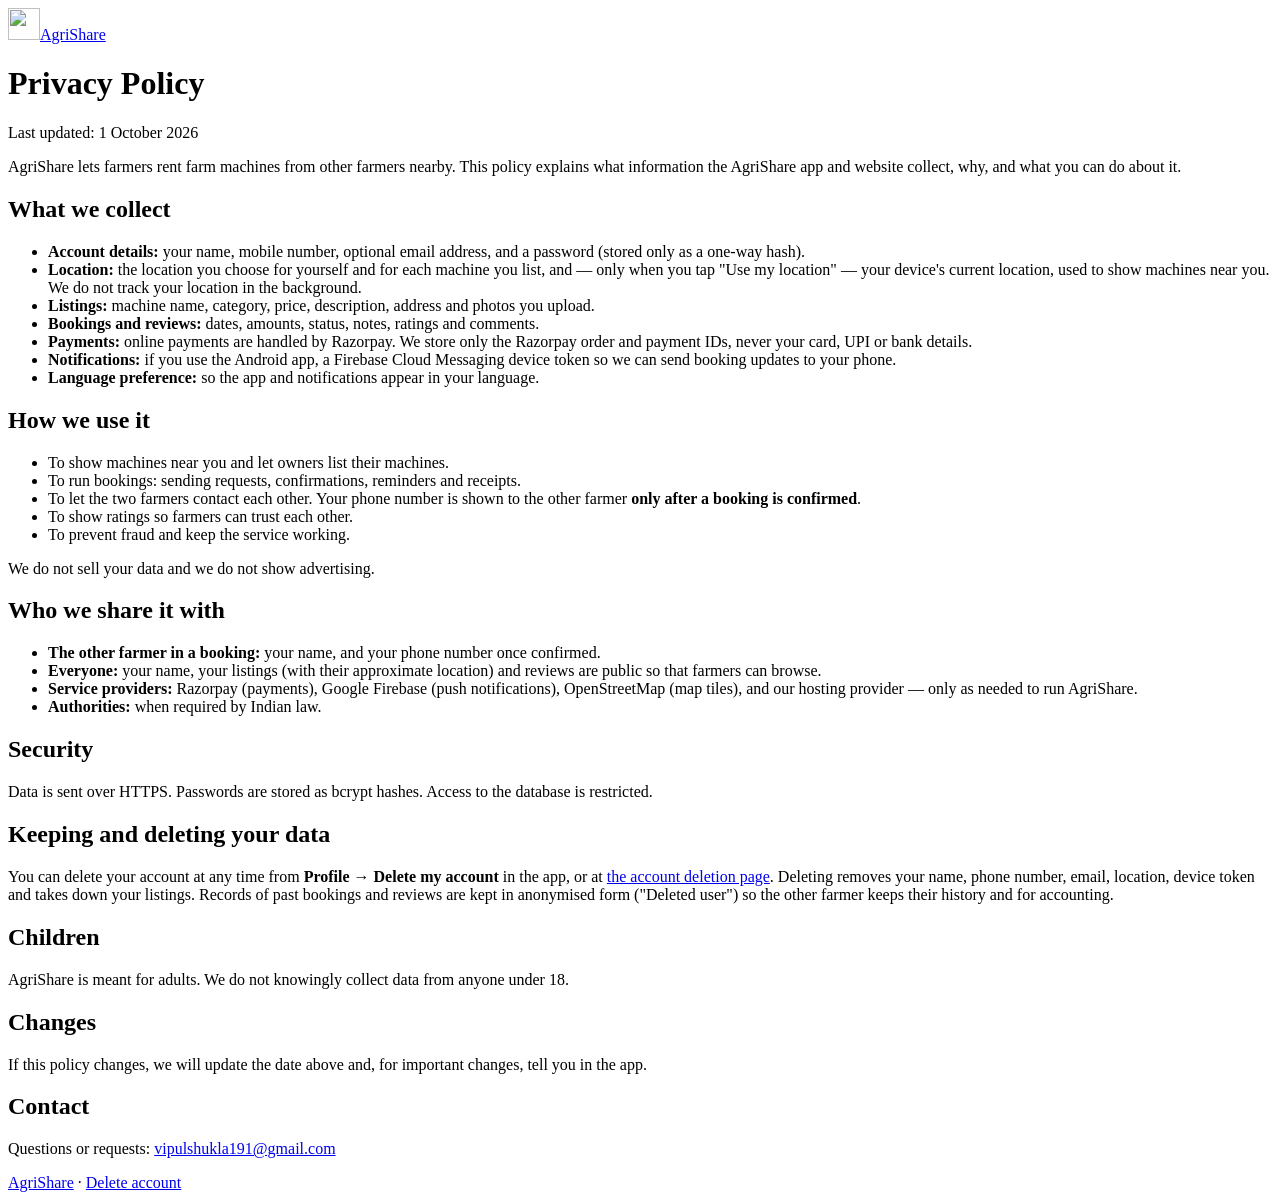
==== src/main/resources/static/privacy.html @ 47bba7d4 "Add mobile-first web UI in nine Indian languages Static SPA served by Spring Boot (vanilla ES module" ====
<!doctype html>
<html lang="en">
<head>
    <meta charset="utf-8">
    <meta name="viewport" content="width=device-width, initial-scale=1">
    <title>Privacy Policy · AgriShare</title>
    <link rel="icon" href="/favicon.svg" type="image/svg+xml">
    <link rel="stylesheet" href="https://fonts.googleapis.com/css2?family=Noto+Sans:wght@400;600;700&display=swap">
    <link rel="stylesheet" href="/css/app.css">
</head>
<body>
<header class="topbar">
    <a href="/" class="brand"><img src="/favicon.svg" alt="" width="32" height="32"><span>AgriShare</span></a>
</header>
<main class="main prose">
    <h1>Privacy Policy</h1>
    <p class="muted">Last updated: 1 October 2026</p>

    <p>AgriShare lets farmers rent farm machines from other farmers nearby. This policy explains what
        information the AgriShare app and website collect, why, and what you can do about it.</p>

    <h2>What we collect</h2>
    <ul>
        <li><b>Account details:</b> your name, mobile number, optional email address, and a password
            (stored only as a one-way hash).</li>
        <li><b>Location:</b> the location you choose for yourself and for each machine you list, and — only
            when you tap "Use my location" — your device's current location, used to show machines near you.
            We do not track your location in the background.</li>
        <li><b>Listings:</b> machine name, category, price, description, address and photos you upload.</li>
        <li><b>Bookings and reviews:</b> dates, amounts, status, notes, ratings and comments.</li>
        <li><b>Payments:</b> online payments are handled by Razorpay. We store only the Razorpay order and
            payment IDs, never your card, UPI or bank details.</li>
        <li><b>Notifications:</b> if you use the Android app, a Firebase Cloud Messaging device token so we
            can send booking updates to your phone.</li>
        <li><b>Language preference:</b> so the app and notifications appear in your language.</li>
    </ul>

    <h2>How we use it</h2>
    <ul>
        <li>To show machines near you and let owners list their machines.</li>
        <li>To run bookings: sending requests, confirmations, reminders and receipts.</li>
        <li>To let the two farmers contact each other. Your phone number is shown to the other farmer
            <b>only after a booking is confirmed</b>.</li>
        <li>To show ratings so farmers can trust each other.</li>
        <li>To prevent fraud and keep the service working.</li>
    </ul>
    <p>We do not sell your data and we do not show advertising.</p>

    <h2>Who we share it with</h2>
    <ul>
        <li><b>The other farmer in a booking:</b> your name, and your phone number once confirmed.</li>
        <li><b>Everyone:</b> your name, your listings (with their approximate location) and reviews are public
            so that farmers can browse.</li>
        <li><b>Service providers:</b> Razorpay (payments), Google Firebase (push notifications),
            OpenStreetMap (map tiles), and our hosting provider — only as needed to run AgriShare.</li>
        <li><b>Authorities:</b> when required by Indian law.</li>
    </ul>

    <h2>Security</h2>
    <p>Data is sent over HTTPS. Passwords are stored as bcrypt hashes. Access to the database is restricted.</p>

    <h2>Keeping and deleting your data</h2>
    <p>You can delete your account at any time from <b>Profile → Delete my account</b> in the app, or at
        <a href="/#/delete-account">the account deletion page</a>. Deleting removes your name, phone number,
        email, location, device token and takes down your listings. Records of past bookings and reviews are kept
        in anonymised form ("Deleted user") so the other farmer keeps their history and for accounting.</p>

    <h2>Children</h2>
    <p>AgriShare is meant for adults. We do not knowingly collect data from anyone under 18.</p>

    <h2>Changes</h2>
    <p>If this policy changes, we will update the date above and, for important changes, tell you in the app.</p>

    <h2>Contact</h2>
    <p>Questions or requests: <a href="mailto:vipulshukla191@gmail.com">vipulshukla191@gmail.com</a></p>
</main>
<footer class="footer"><a href="/">AgriShare</a> · <a href="/#/delete-account">Delete account</a></footer>
</body>
</html>
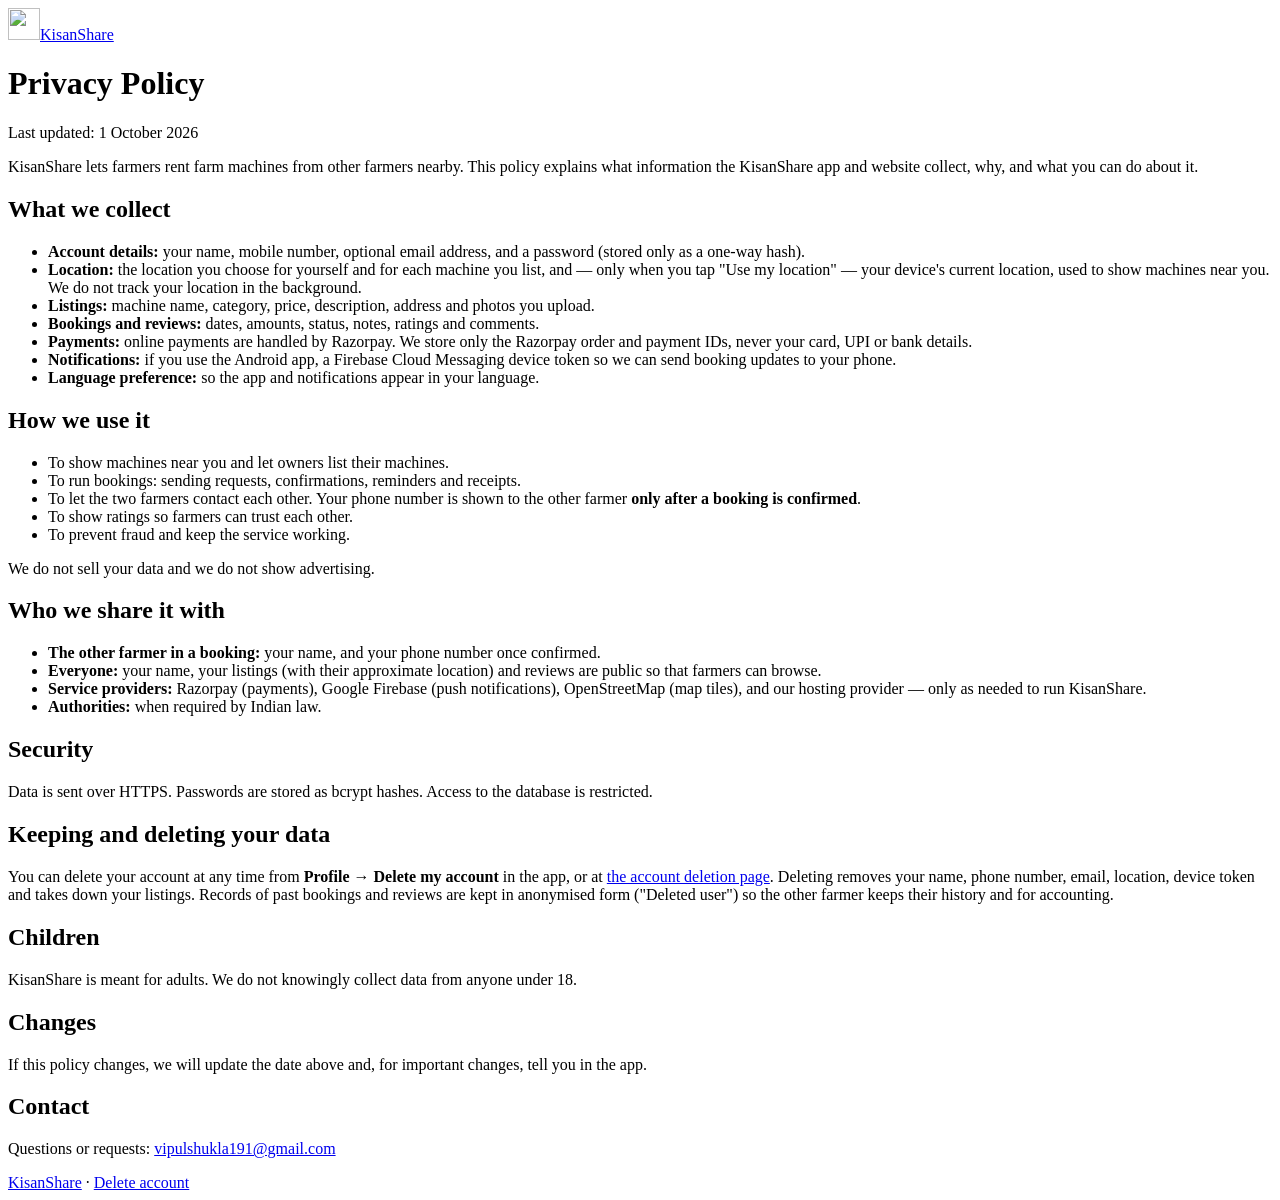
==== commit 759949d5: "Rename the app to KisanShare and add opt-in ways to earn Users now see KisanShare everywhere (title," ====
--- a/src/main/resources/static/privacy.html
+++ b/src/main/resources/static/privacy.html
@@ -3,21 +3,21 @@
 <head>
     <meta charset="utf-8">
     <meta name="viewport" content="width=device-width, initial-scale=1">
-    <title>Privacy Policy · AgriShare</title>
+    <title>Privacy Policy · KisanShare</title>
     <link rel="icon" href="/favicon.svg" type="image/svg+xml">
     <link rel="stylesheet" href="https://fonts.googleapis.com/css2?family=Noto+Sans:wght@400;600;700&display=swap">
     <link rel="stylesheet" href="/css/app.css">
 </head>
 <body>
 <header class="topbar">
-    <a href="/" class="brand"><img src="/favicon.svg" alt="" width="32" height="32"><span>AgriShare</span></a>
+    <a href="/" class="brand"><img src="/favicon.svg" alt="" width="32" height="32"><span>KisanShare</span></a>
 </header>
 <main class="main prose">
     <h1>Privacy Policy</h1>
     <p class="muted">Last updated: 1 October 2026</p>
 
-    <p>AgriShare lets farmers rent farm machines from other farmers nearby. This policy explains what
-        information the AgriShare app and website collect, why, and what you can do about it.</p>
+    <p>KisanShare lets farmers rent farm machines from other farmers nearby. This policy explains what
+        information the KisanShare app and website collect, why, and what you can do about it.</p>
 
     <h2>What we collect</h2>
     <ul>
@@ -52,7 +52,7 @@
         <li><b>Everyone:</b> your name, your listings (with their approximate location) and reviews are public
             so that farmers can browse.</li>
         <li><b>Service providers:</b> Razorpay (payments), Google Firebase (push notifications),
-            OpenStreetMap (map tiles), and our hosting provider — only as needed to run AgriShare.</li>
+            OpenStreetMap (map tiles), and our hosting provider — only as needed to run KisanShare.</li>
         <li><b>Authorities:</b> when required by Indian law.</li>
     </ul>
 
@@ -66,7 +66,7 @@
         in anonymised form ("Deleted user") so the other farmer keeps their history and for accounting.</p>
 
     <h2>Children</h2>
-    <p>AgriShare is meant for adults. We do not knowingly collect data from anyone under 18.</p>
+    <p>KisanShare is meant for adults. We do not knowingly collect data from anyone under 18.</p>
 
     <h2>Changes</h2>
     <p>If this policy changes, we will update the date above and, for important changes, tell you in the app.</p>
@@ -74,6 +74,6 @@
     <h2>Contact</h2>
     <p>Questions or requests: <a href="mailto:vipulshukla191@gmail.com">vipulshukla191@gmail.com</a></p>
 </main>
-<footer class="footer"><a href="/">AgriShare</a> · <a href="/#/delete-account">Delete account</a></footer>
+<footer class="footer"><a href="/">KisanShare</a> · <a href="/#/delete-account">Delete account</a></footer>
 </body>
 </html>
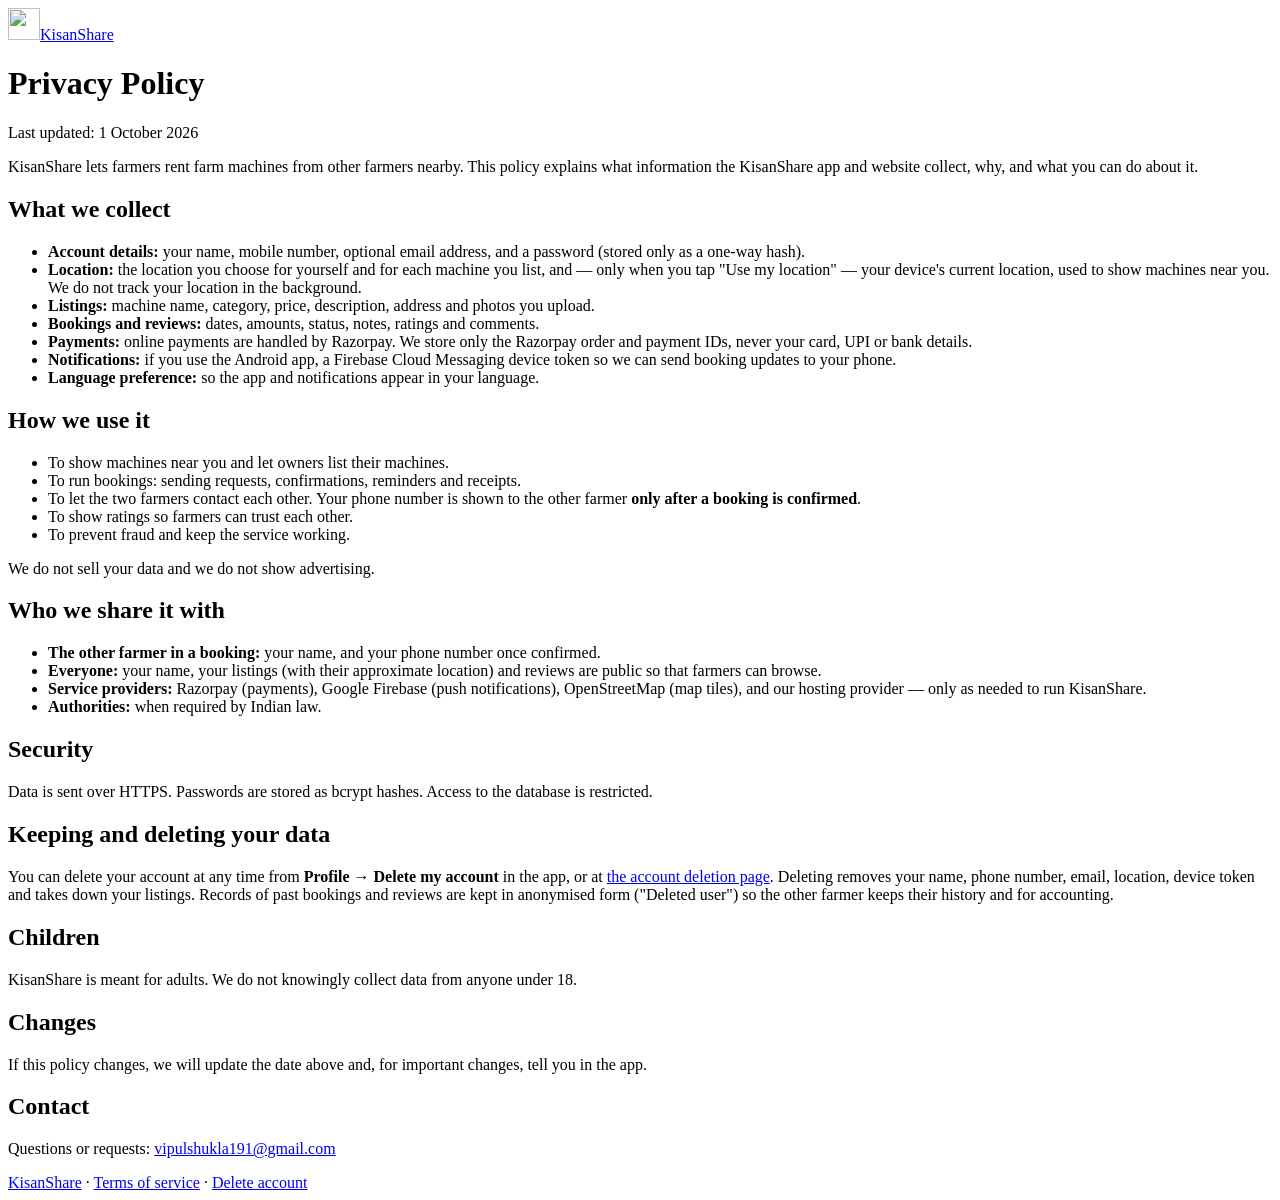
==== commit 36a0ac65: "Add Terms of Service Public /terms.html in plain language: KisanShare only connects farmers and is n" ====
--- a/src/main/resources/static/privacy.html
+++ b/src/main/resources/static/privacy.html
@@ -8,7 +8,7 @@
     <link rel="stylesheet" href="https://fonts.googleapis.com/css2?family=Noto+Sans:wght@400;600;700&display=swap">
     <link rel="stylesheet" href="/css/app.css">
 </head>
-<body>
+<body style="padding-bottom:0">
 <header class="topbar">
     <a href="/" class="brand"><img src="/favicon.svg" alt="" width="32" height="32"><span>KisanShare</span></a>
 </header>
@@ -74,6 +74,6 @@
     <h2>Contact</h2>
     <p>Questions or requests: <a href="mailto:vipulshukla191@gmail.com">vipulshukla191@gmail.com</a></p>
 </main>
-<footer class="footer"><a href="/">KisanShare</a> · <a href="/#/delete-account">Delete account</a></footer>
+<footer class="footer"><a href="/">KisanShare</a> · <a href="/terms.html">Terms of service</a> · <a href="/#/delete-account">Delete account</a></footer>
 </body>
 </html>
